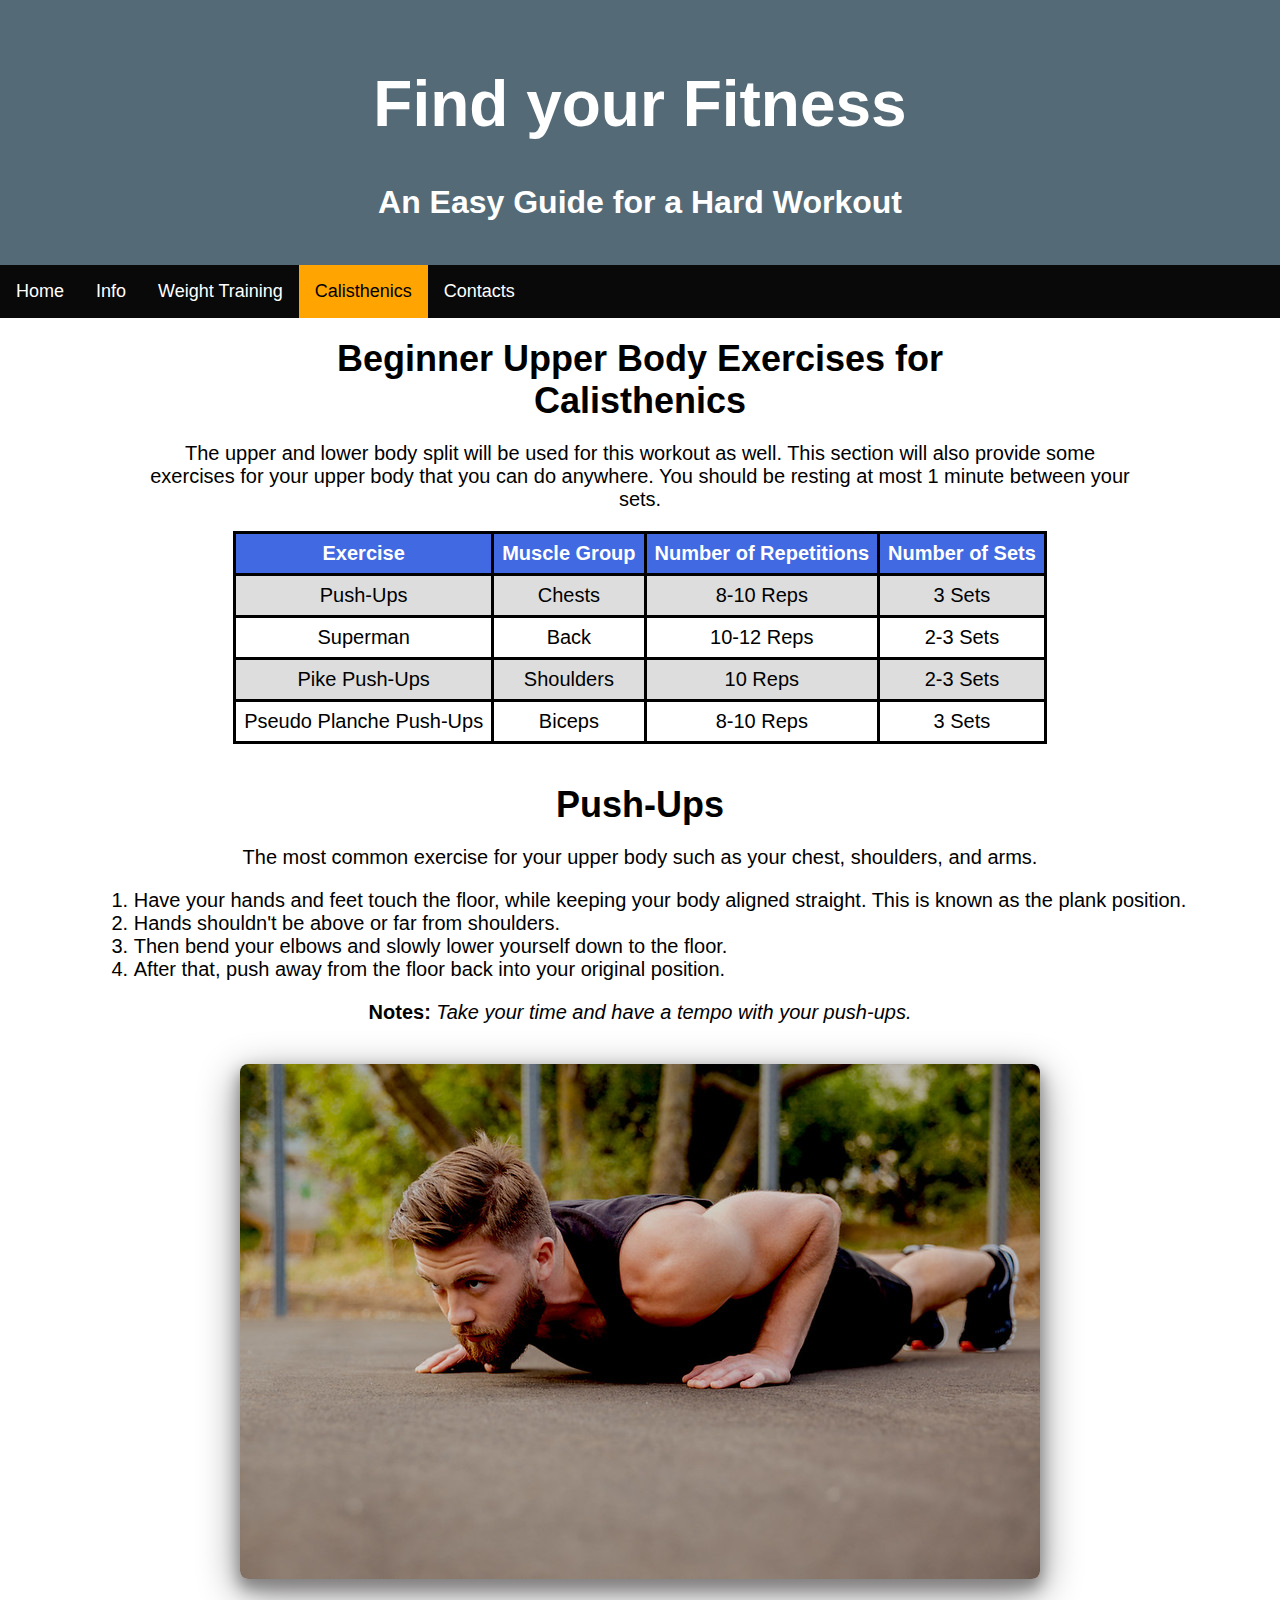
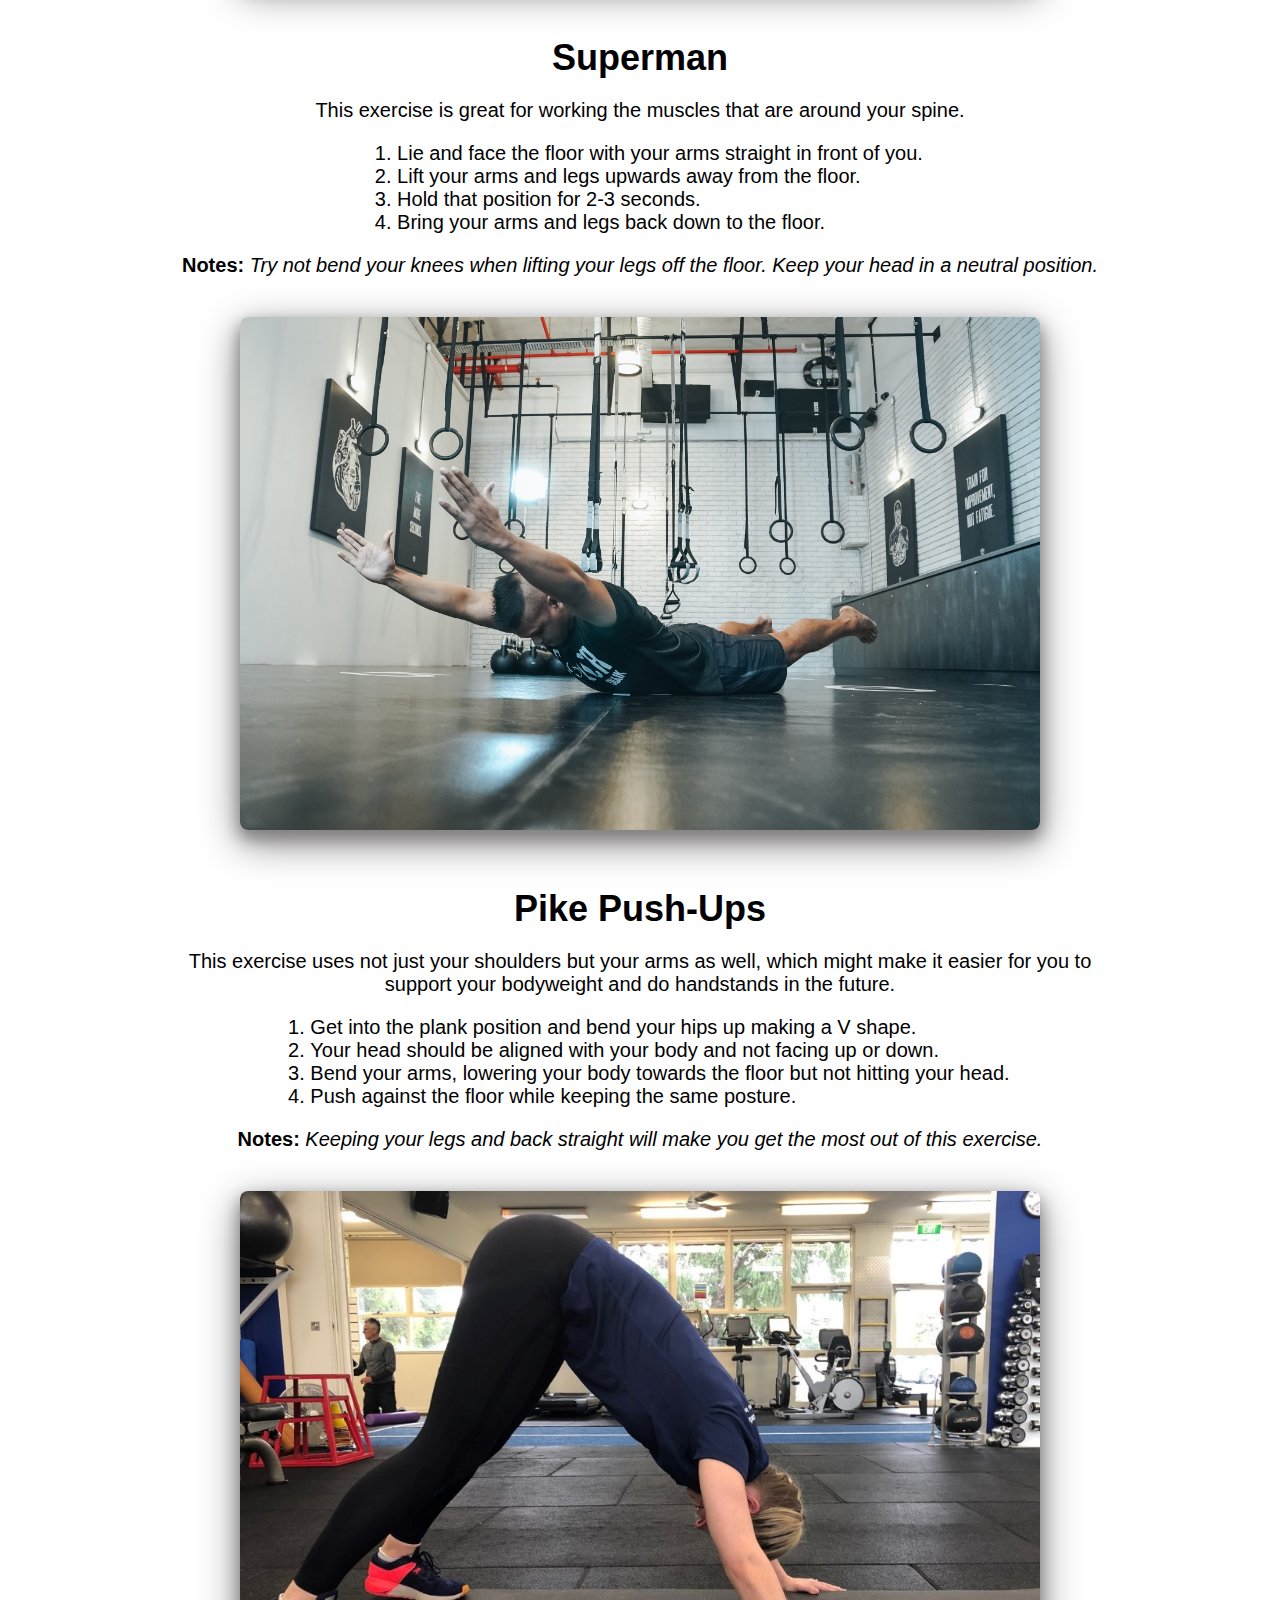
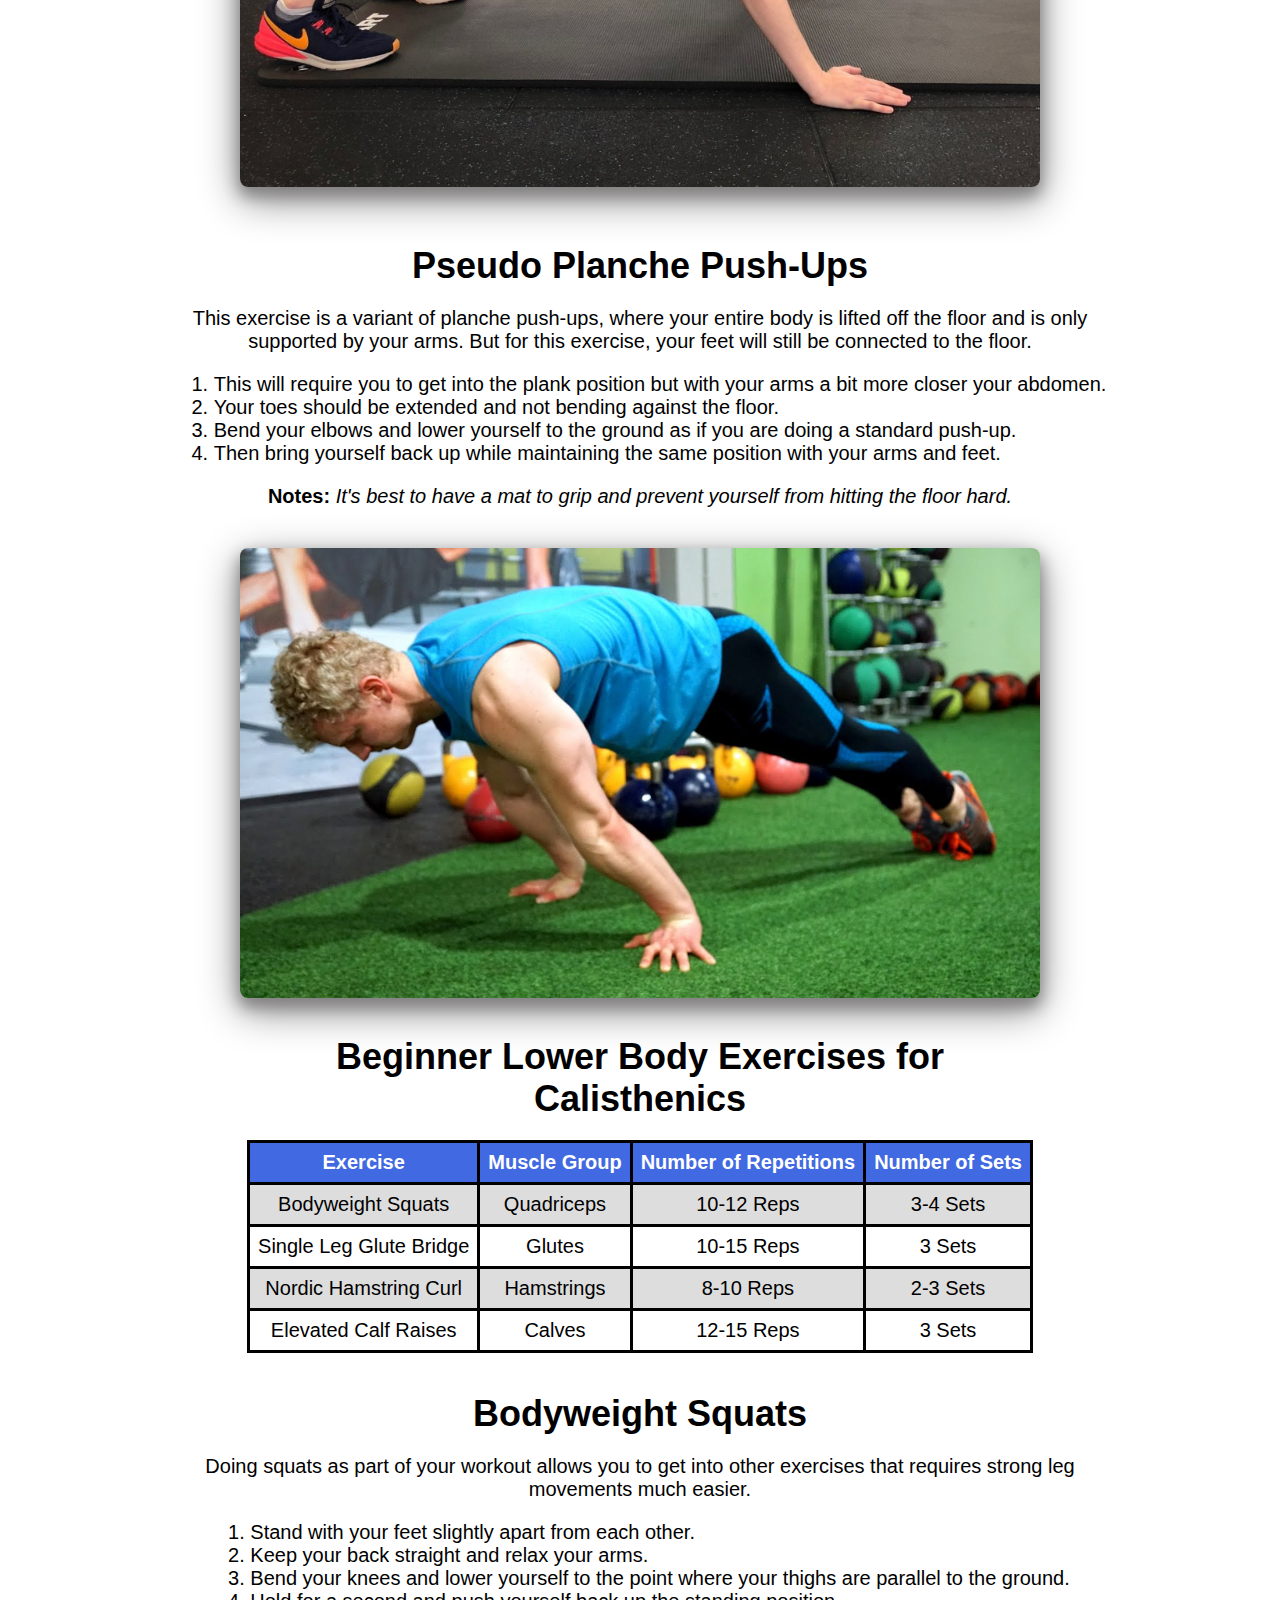
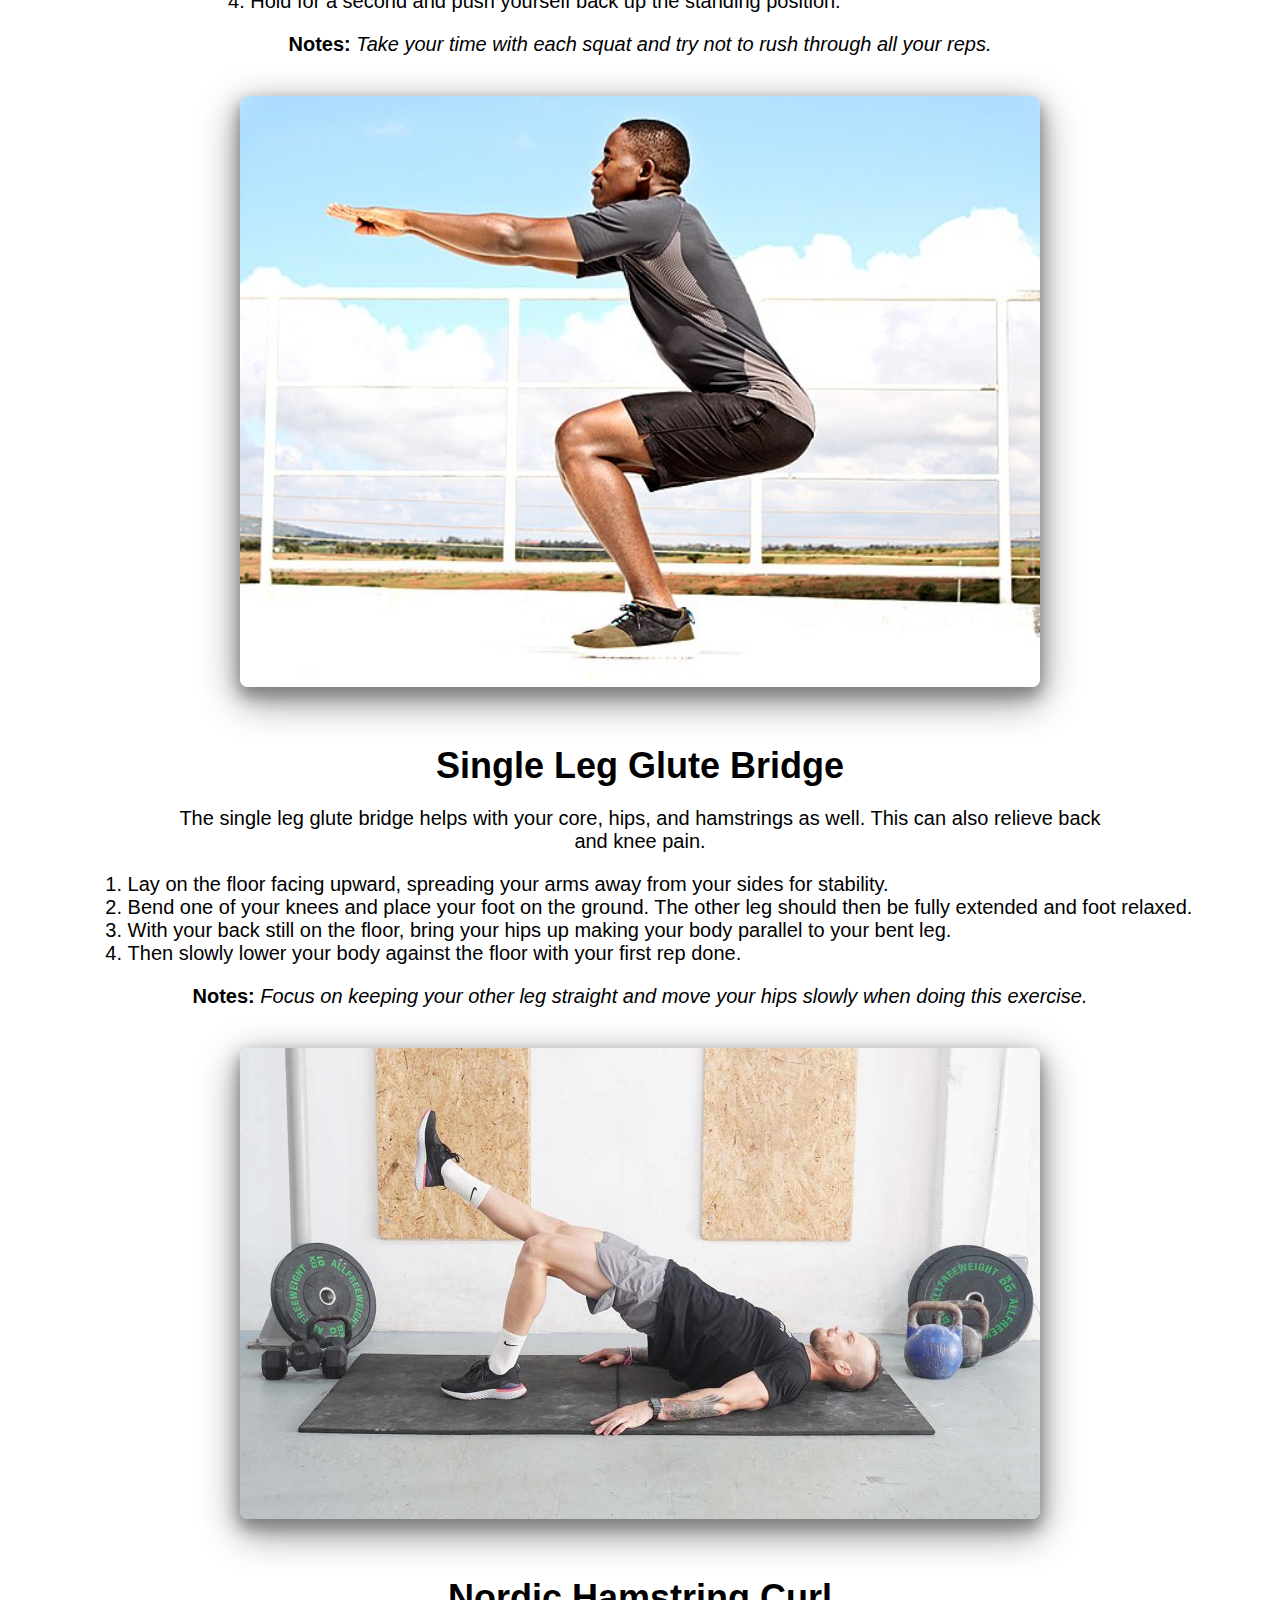
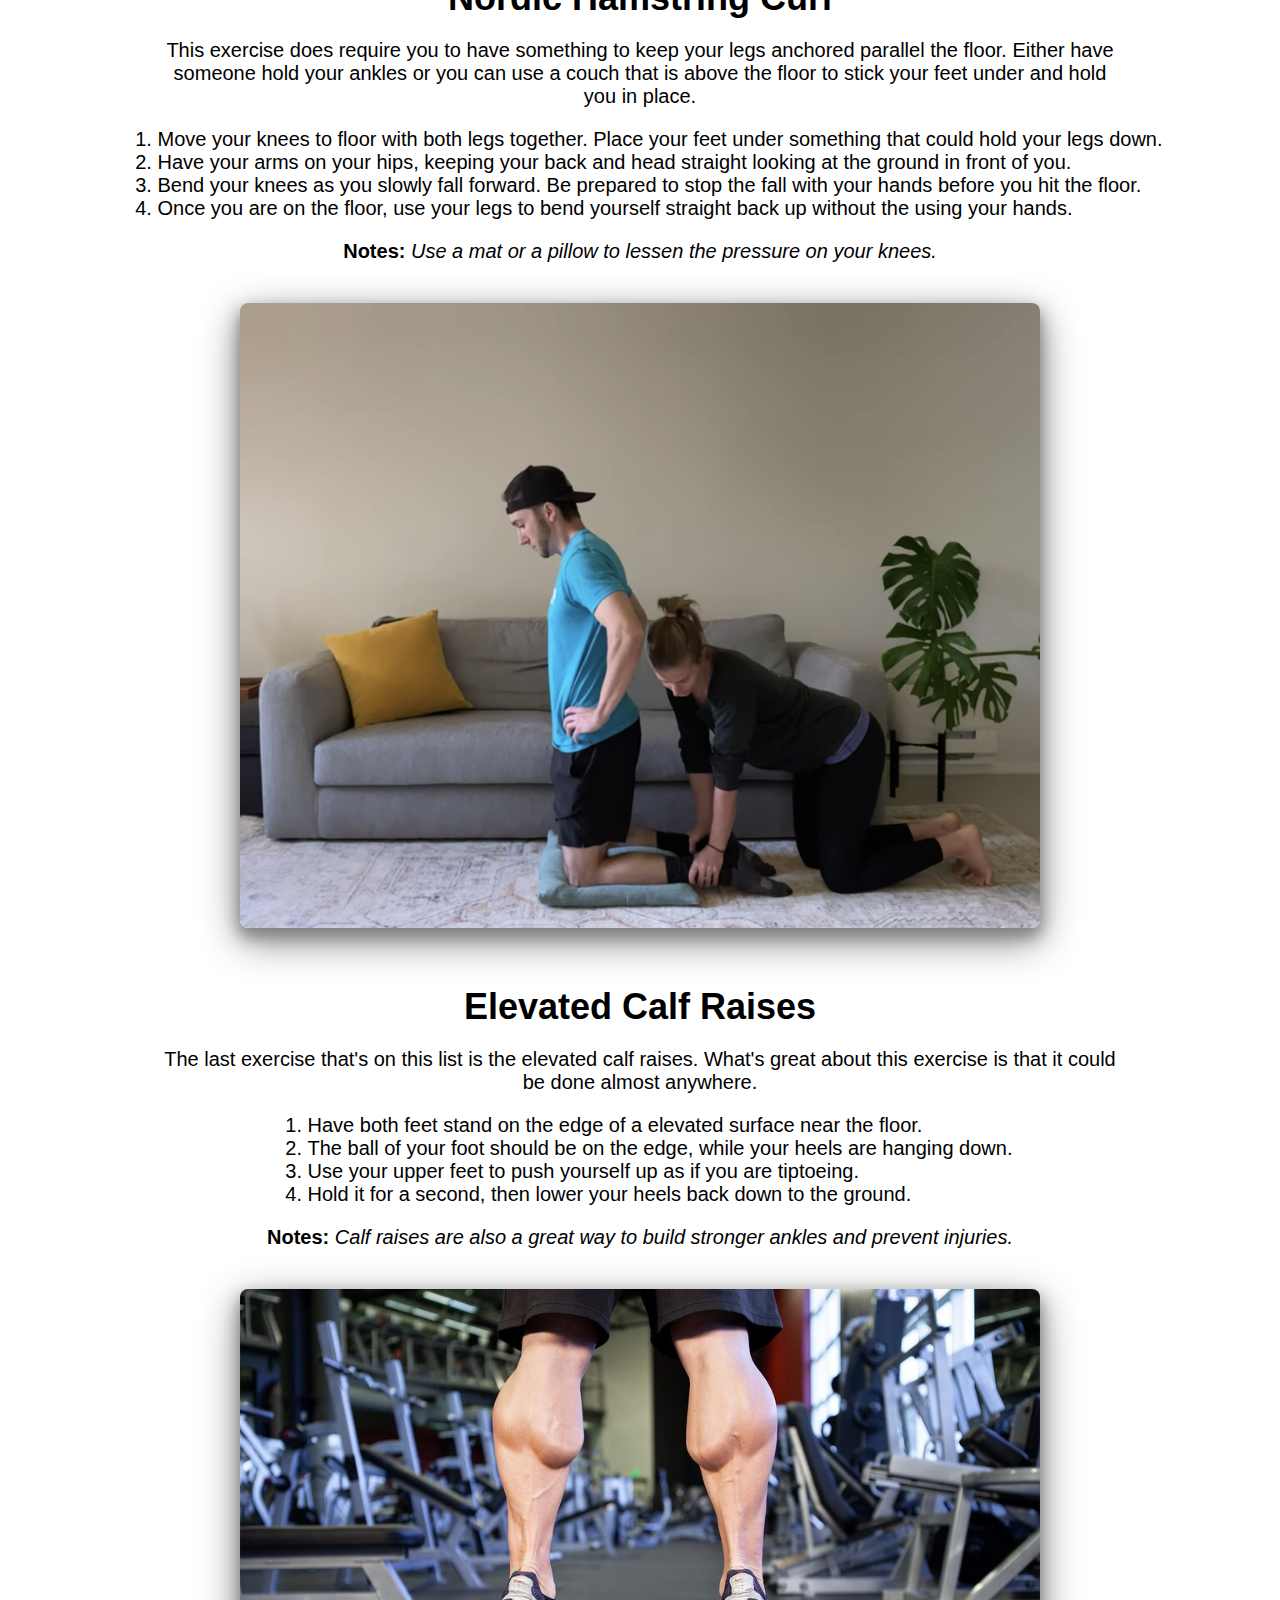
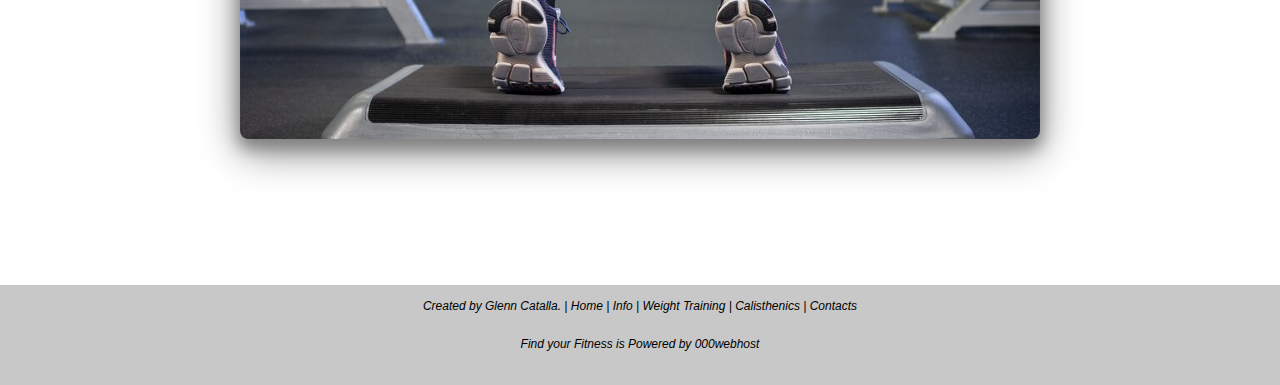
==== calisthenics.html @ c1d6f302 "First commit" ====
<!DOCTYPE html>
<html lang="en">

<head>
    <meta charset="UTF-8">
    <meta http-equiv="X-UA-Compatible" content="IE=edge">
    <meta name="viewport" content="width=device-width, initial-scale=1.0">
    <title>Find your Fitness - Calisthenics</title>
    <link rel="stylesheet" href="calisthenics-styles.css">
    <script src="1navbar.js" defer></script>
</head>

<body>
    <!-- Header -->
    <div class="header">
        <h1>Find your Fitness</h1>
        <p style="font-size: 32px;"><strong>An Easy Guide for a Hard Workout</strong></p>
    </div>

    <!-- Sticky Navbar -->
    <div id="navbar">
        <a href="index.html" target="_self">Home</a>
        <a href="info.html" target="_self">Info</a>
        <a href="weights.html" target="_self">Weight Training</a>
        <a class="active" href="calisthenics.html" target="_self">Calisthenics</a>
        <a href="contacts.html" target="_self">Contacts</a>
    </div>

    <!-- Upper Body Calisthenics -->
    <div style="text-align:center">
        <h2>Beginner Upper Body Exercises for Calisthenics</h2>
        <p>The upper and lower body split will be used for this workout as well. This section will also provide some
            exercises for your upper body that you can do anywhere. You should be resting at most 1 minute between your
            sets.</p>
    </div>

    <!-- Webtable -->
    <table>
        <tr>
            <th>Exercise</th>
            <th>Muscle Group</th>
            <th>Number of Repetitions</th>
            <th>Number of Sets</th>
        </tr>
        <tr>
            <td>Push-Ups</td>
            <td>Chests</td>
            <td>8-10 Reps</td>
            <td>3 Sets</td>
        </tr>
        <tr>
            <td>Superman</td>
            <td>Back</td>
            <td>10-12 Reps</td>
            <td>2-3 Sets</td>
        </tr>
        <tr>
            <td>Pike Push-Ups</td>
            <td>Shoulders</td>
            <td>10 Reps</td>
            <td>2-3 Sets</td>
        </tr>
        <tr>
            <td>Pseudo Planche Push-Ups</td>
            <td>Biceps</td>
            <td>8-10 Reps</td>
            <td>3 Sets</td>
        </tr>
    </table>

    <!-- Push-Ups -->
    <div class="main">
        <h2>Push-Ups</h2>
        <p>The most common exercise for your upper body such as your chest, shoulders, and arms.</p>
        <ol class="list">
            <li>Have your hands and feet touch the floor, while keeping your body aligned straight. This is known as the
                plank position.</li>
            <li>Hands shouldn't be above or far from shoulders.</li>
            <li>Then bend your elbows and slowly lower yourself down to the floor.</li>
            <li>After that, push away from the floor back into your original position.</li>
        </ol>
        <p><strong>Notes:</strong> <i>Take your time and have a tempo with your push-ups.</i></p>
    </div>
    <div class="img">
        <img src="./images/9push-ups.jpg" alt="Image of a push-up exercise">
    </div>
    <br>

    <!-- Supermans -->
    <div class="main">
        <h2>Superman</h2>
        <p>This exercise is great for working the muscles that are around your spine.</p>
        <ol class="list">
            <li>Lie and face the floor with your arms straight in front of you.</li>
            <li>Lift your arms and legs upwards away from the floor.</li>
            <li>Hold that position for 2-3 seconds.</li>
            <li>Bring your arms and legs back down to the floor.</li>
        </ol>
        <p><strong>Notes:</strong> <i>Try not bend your knees when lifting your legs off the floor. Keep your head in a
                neutral position.</i></p>
    </div>
    <div class="img">
        <img src="./images/10supermans.jpg" alt="Image of superman exercise">
    </div>
    <br>

    <!-- Pike Push-Ups -->
    <div class="main">
        <h2>Pike Push-Ups</h2>
        <p>This exercise uses not just your shoulders but your arms as well, which might make it easier for you to
            support your bodyweight and do
            handstands in the future.</p>
        <ol class="list">
            <li>Get into the plank position and bend your hips up making a V shape.</li>
            <li>Your head should be aligned with your body and not facing up or down.</li>
            <li>Bend your arms, lowering your body towards the floor but not hitting your head.</li>
            <li>Push against the floor while keeping the same posture.</li>
        </ol>
        <p><strong>Notes:</strong> <i>Keeping your legs and back straight will make you get the most out of this
                exercise.</i></p>
    </div>
    <div class="img">
        <img src="./images/11pike-push-ups.jpg" alt="Image of a dumbbell lateral raises exercise">
    </div>
    <br>

    <!-- Pseudo Planche Push-Ups -->
    <div class="main">
        <h2>Pseudo Planche Push-Ups</h2>
        <p>This exercise is a variant of planche push-ups, where your entire body is lifted off the floor and is only
            supported by your arms. But for this exercise, your feet will still be connected to the floor.</p>
        <ol class="list">
            <li>This will require you to get into the plank position but with your arms a bit more closer your abdomen.
            </li>
            <li>Your toes should be extended and not bending against the floor.</li>
            <li>Bend your elbows and lower yourself to the ground as if you are doing a standard push-up.</li>
            <li>Then bring yourself back up while maintaining the same position with your arms and feet.</li>
        </ol>
        <p><strong>Notes:</strong> <i>It's best to have a mat to grip and prevent yourself from hitting the floor
                hard.</i></p>
    </div>
    <div class="img">
        <img src="./images/12pseudo-planche-push-up.jpg" alt="Image of a pseudo planche push-ups exercise">
    </div>
    <br>

    <!-- Lower Body Calisthenics -->
    <div style="text-align:center">
        <h2>Beginner Lower Body Exercises for Calisthenics</h2>
        <p></p>
    </div>

    <table>
        <tr>
            <th>Exercise</th>
            <th>Muscle Group</th>
            <th>Number of Repetitions</th>
            <th>Number of Sets</th>
        </tr>
        <tr>
            <td>Bodyweight Squats</td>
            <td>Quadriceps</td>
            <td>10-12 Reps</td>
            <td>3-4 Sets</td>
        </tr>
        <tr>
            <td>Single Leg Glute Bridge</td>
            <td>Glutes</td>
            <td>10-15 Reps</td>
            <td>3 Sets</td>
        </tr>
        <tr>
            <td>Nordic Hamstring Curl</td>
            <td>Hamstrings</td>
            <td>8-10 Reps</td>
            <td>2-3 Sets</td>
        </tr>
        <tr>
            <td>Elevated Calf Raises</td>
            <td>Calves</td>
            <td>12-15 Reps</td>
            <td>3 Sets</td>
        </tr>
    </table>

    <!-- Bodyweight Squats -->
    <div class="main">
        <h2>Bodyweight Squats</h2>
        <p>Doing squats as part of your workout allows you to get into other exercises that requires strong leg
            movements much easier.</p>
        <ol class="list">
            <li>Stand with your feet slightly apart from each other.</li>
            <li>Keep your back straight and relax your arms.</li>
            <li>Bend your knees and lower yourself to the point where your thighs are parallel to the ground.</li>
            <li>Hold for a second and push yourself back up the standing position.</li>
        </ol>
        <p><strong>Notes:</strong> <i>Take your time with each squat and try not to rush through all your reps.</i></p>
    </div>
    <div class="img">
        <img src="./images/13squats.jpg" alt="Image of a squat exercise">
    </div>
    <br>

    <!-- Single Leg Glute Bridge -->
    <div class="main">
        <h2>Single Leg Glute Bridge</h2>
        <p>The single leg glute bridge helps with your core, hips, and hamstrings as well. This can also relieve back
            and knee pain.</p>
        <ol class="list">
            <li>Lay on the floor facing upward, spreading your arms away from your sides for stability.</li>
            <li>Bend one of your knees and place your foot on the ground. The other leg should then be fully extended
                and foot relaxed.</li>
            <li>With your back still on the floor, bring your hips up making your body parallel to your bent leg.</li>
            <li>Then slowly lower your body against the floor with your first rep done.</li>
        </ol>
        <p><strong>Notes:</strong> <i>Focus on keeping your other leg straight and move your hips slowly when doing this
                exercise.</i></p>
    </div>
    <div class="img">
        <img src="./images/14single-leg-glute-bridge.jpg" alt="Image of a single leg glute bridge exercise">
    </div>
    <br>

    <!-- Nordic Hamstring Curl -->
    <div class="main">
        <h2>Nordic Hamstring Curl</h2>
        <p>This exercise does require you to have something to keep your legs anchored parallel the floor. Either have
            someone hold your ankles or you can use a couch that is above the floor to stick your feet under and hold
            you in place.</p>
        <ol class="list">
            <li>Move your knees to floor with both legs together. Place your feet under something that could hold your
                legs down.</li>
            <li>Have your arms on your hips, keeping your back and head straight looking at the ground in front of you.
            </li>
            <li>Bend your knees as you slowly fall forward. Be prepared to stop the fall with your hands before you hit
                the floor.</li>
            <li>Once you are on the floor, use your legs to bend yourself straight back up without the using your hands.
            </li>
        </ol>
        <p><strong>Notes:</strong> <i>Use a mat or a pillow to lessen the pressure on your knees.</i></p>
    </div>
    <div class="img">
        <img src="./images/15nordic-hamstring-curl.png" alt="Image of a nordic hamstring Curl">
    </div>
    <br>

    <!-- Eleveated Calf Raises -->
    <div class="main">
        <h2>Elevated Calf Raises</h2>
        <p>The last exercise that's on this list is the elevated calf raises. What's great about this exercise is that it
            could be done almost anywhere.</p>
        <ol class="list">
            <li>Have both feet stand on the edge of a elevated surface near the floor.</li>
            <li>The ball of your foot should be on the edge, while your heels are hanging down.</li>
            <li>Use your upper feet to push yourself up as if you are tiptoeing.</li>
            <li>Hold it for a second, then lower your heels back down to the ground.</li>
        </ol>
        <p><strong>Notes:</strong> <i>Calf raises are also a great way to build stronger ankles and prevent injuries.</i></p>
    </div>
    <div class="img">
        <img src="./images/16elevated-calf-raises.jpg" alt="Image of a elevated calf raises">
    </div>
    <br>

    <!-- Footer -->
    <div class="footer" style="margin-top: 10%; padding: 12px;">
        <address>Created by <a href="mailto:glenn.catalla@my.marianas.edu"
                style="text-decoration: none; color: black;">Glenn Catalla</a>. |
            <a href="index.html" target="_self" style="text-decoration: none; color: black;">Home</a> |
            <a href="info.html" target="_self" style="text-decoration: none; color: black;">Info</a> |
            <a href="weights.html" target="_self" style="text-decoration: none; color: black;">Weight Training</a> |
            <a href="calisthenics.html" target="_self" style="text-decoration: none; color: black;">Calisthenics</a> |
            <a href="contacts.html" target="_self" style="text-decoration: none; color: black;">Contacts</a>
            <p style="font-size: 12px;">Find your Fitness is Powered by 000webhost</p>
        </address>
</body>

</html>
---- calisthenics-styles.css ----
* {
    box-sizing: border-box;
}

body {
    background-color: #FFFFFF;
    font-family: Verdana, Geneva, Tahoma, sans-serif;
    margin: 0;
}

.header {
    color: white;
    background: #546A76;
    font-size: 32px;
    text-align: center;
    padding: 24px;
}

#navbar {
    background-color: #090909;
    overflow: hidden;
}

#navbar a {
    color: white;
    font-size: 18px;
    text-align: center;
    text-decoration: none;
    display: block;
    float: left;
    padding: 16px 16px;
}

#navbar a:hover {
    color: white;
    background-color: #BC6C25;
}

#navbar a.active {
    color: black;
    background-color: #FFA400;
}

.sticky {
    position: fixed;
    top: 0;
    width: 100%;
}

.sticky+.content {
    padding-top: 64px;
}

table,
td {
    font-size: 20px;
    border-collapse: collapse;
    border: solid black;
    margin-left: auto;
    margin-right: auto;
    padding: 8px;
}

th {
    font-size: 20px;
    background-color: royalblue;
    color: white;
    border-collapse: collapse;
    border: solid black;
    margin-left: auto;
    margin-right: auto;
    padding: 8px;
}

tr {
    text-align: center;
}

tr:nth-child(even) {
    background-color: #dddddd;
}

.main {
    text-align: center;
    padding: 20px;
    margin: auto;
}

h2 {
    font-size: 36px;
    margin: 20px;
    padding-left: 20%;
    padding-right: 20%;
}

p {
    font-size: 20px;
    margin: 20px;
    padding-left: 10%;
    padding-right: 10%;
}

.list {
    font-size: 20px;
    display: table;
    margin: 0 auto;
    text-align: left;
}

img {
    border-radius: 8px;
    box-shadow: 0 8px 16px 0 rgba(130, 128, 129, 1), 0 12px 40px 0 rgba(130, 128, 129, 1);
    display: block;
    margin-left: auto;
    margin-right: auto;
    width: 800px;
}

.footer {
    background-color: rgb(200, 200, 200);
    font-size: 12px;
    text-align: center;
    line-height: 150%;
    padding: 18px;
    cursor: pointer;
}

@media screen and (max-width: 1000px) {

    .main,
    .list,
    img {
        width: 75%;
        text-align: left;
    }

    h2 {
        text-align: center;
    }

}

@media screen and (max-width: 768px) {

    h2 {
        text-align: center;
    }

    p {
        font-size: 18px;
        text-align: center;
    }

    #navbar {
        position: static;
    }

    #navbar a {
        float: none;
        width: 100%;
    }
}
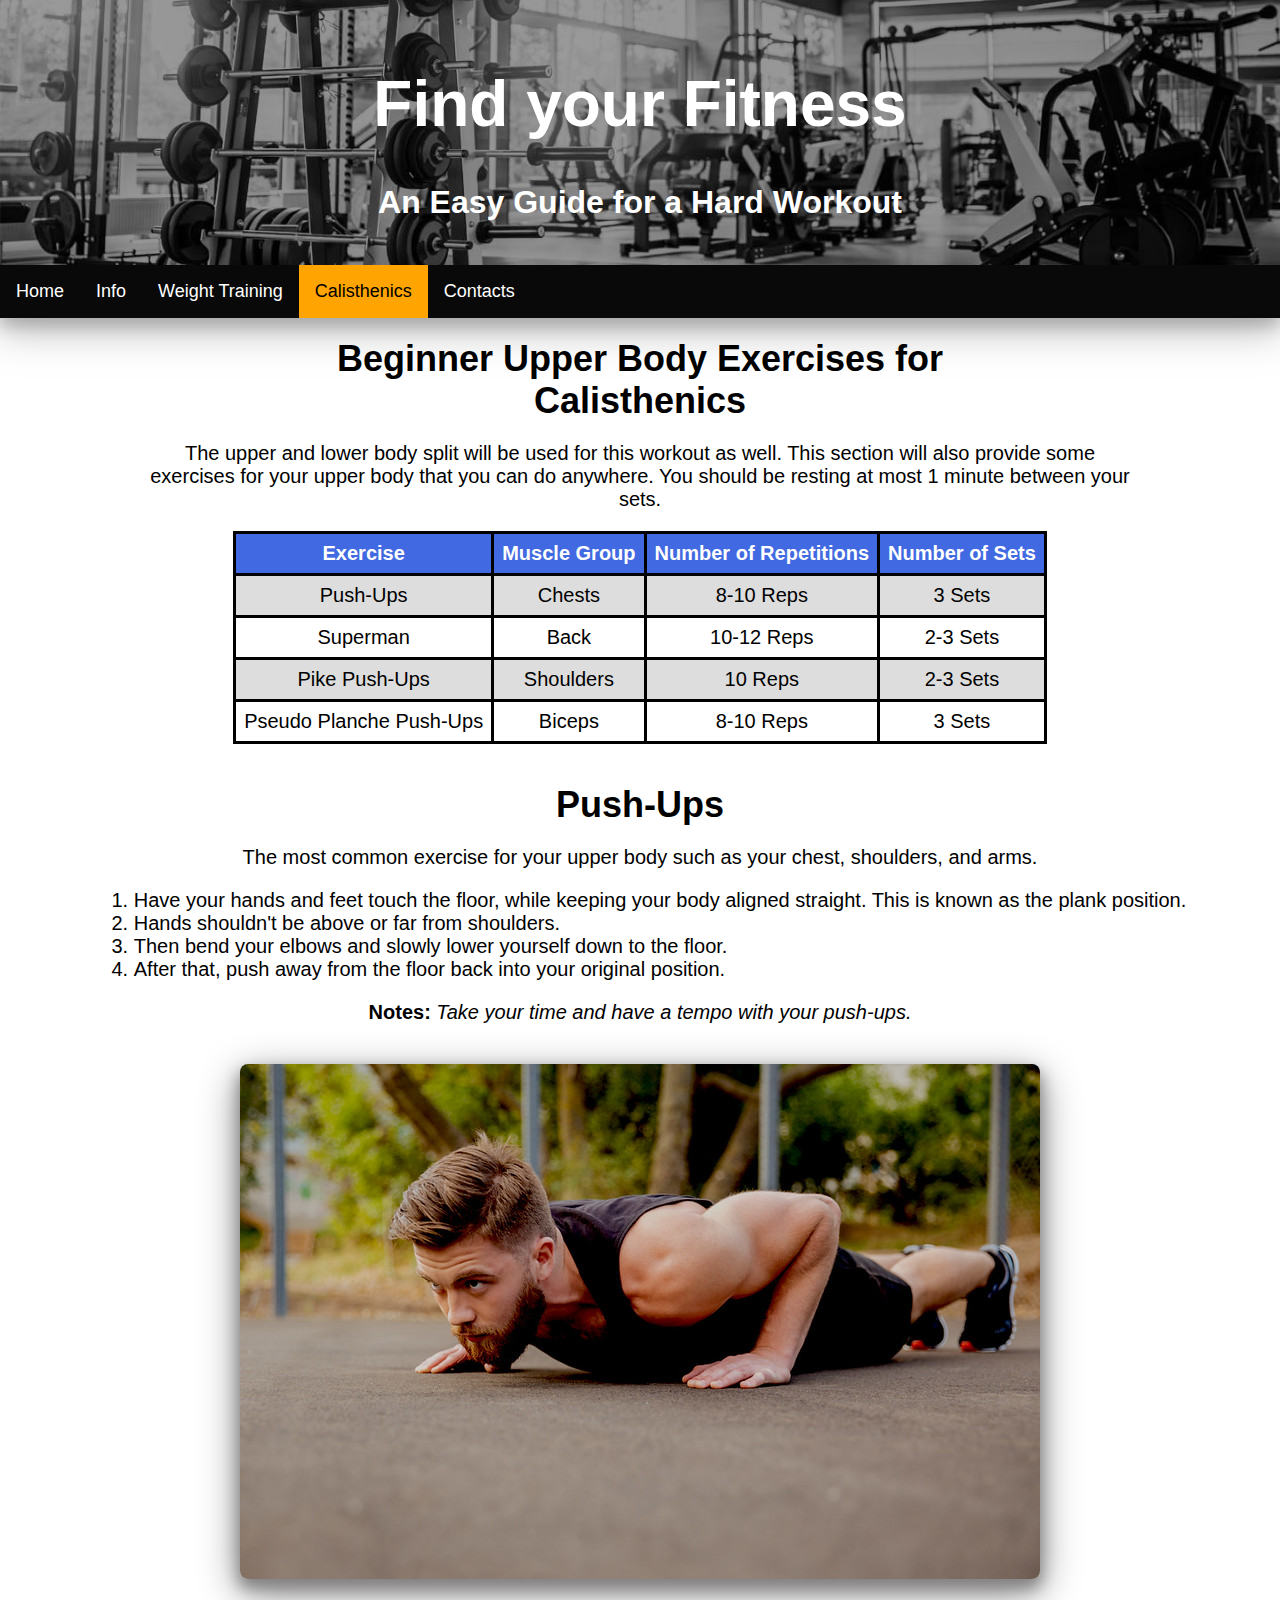
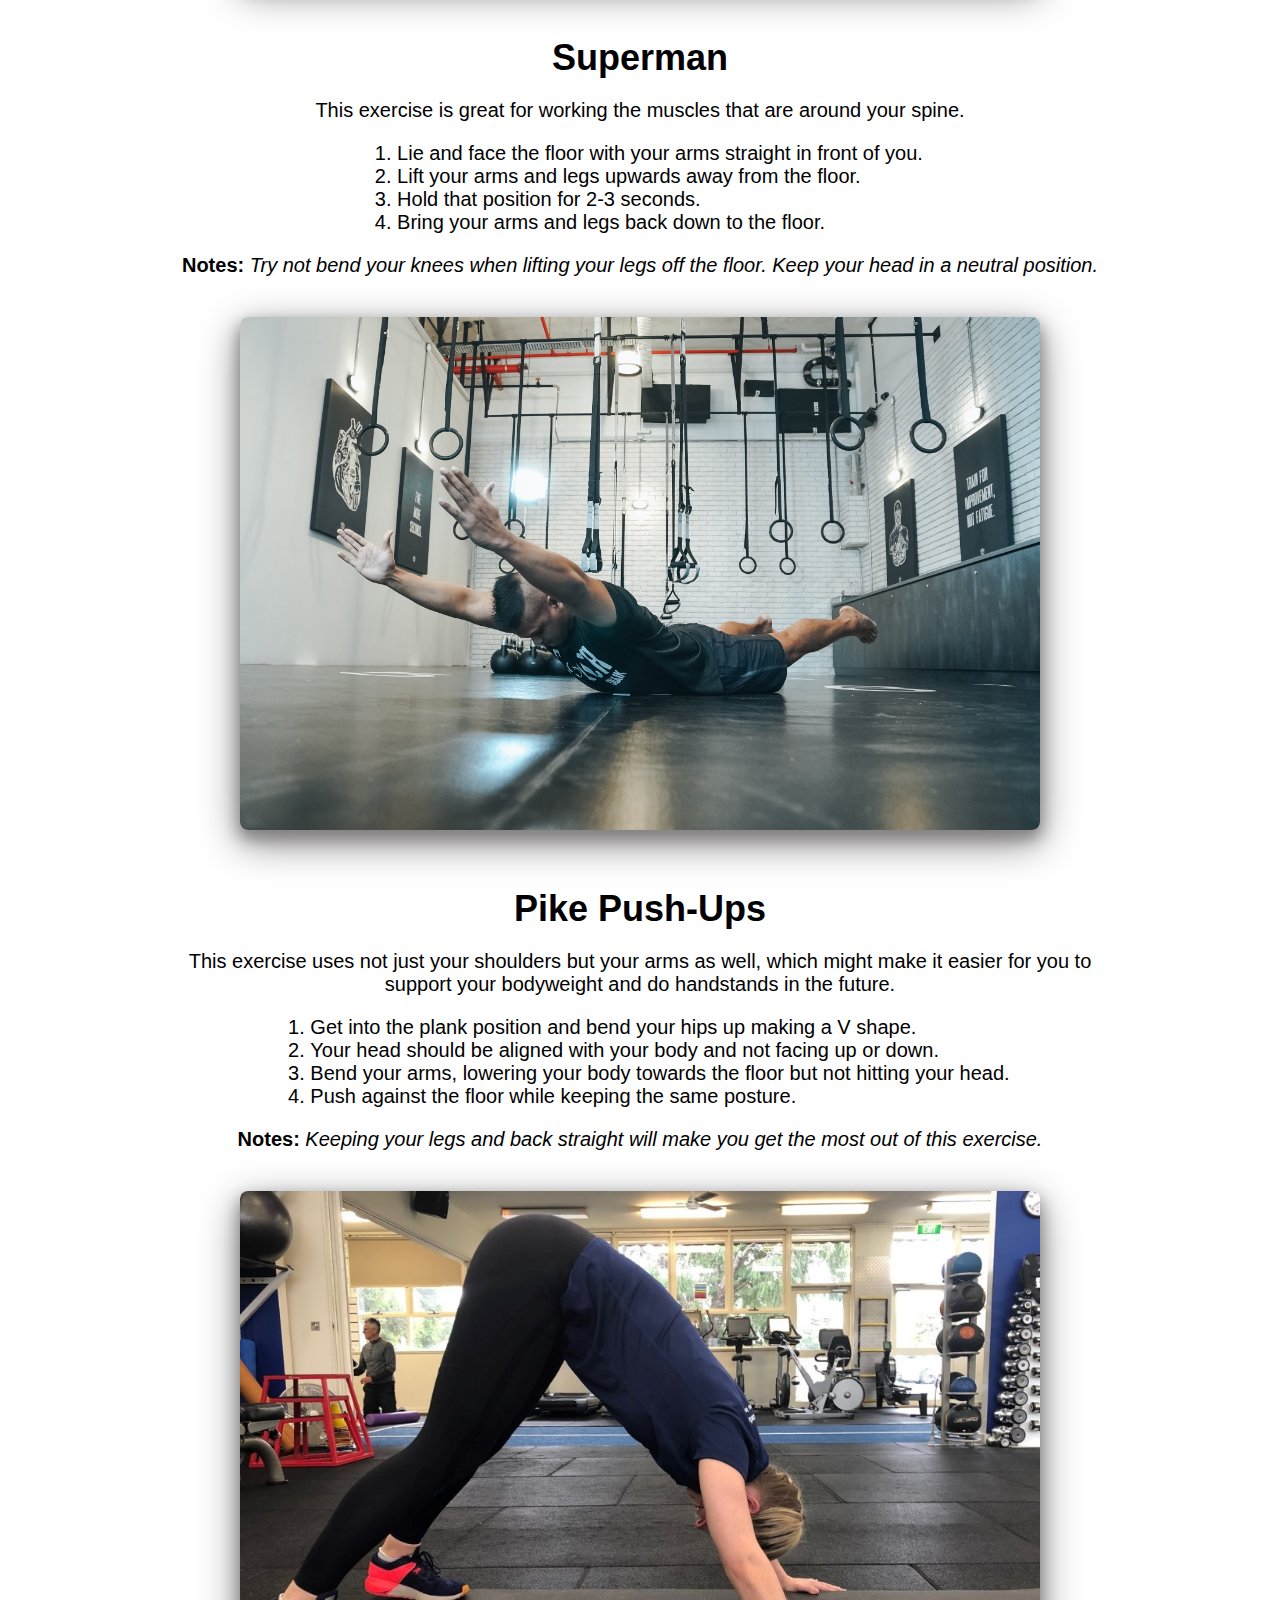
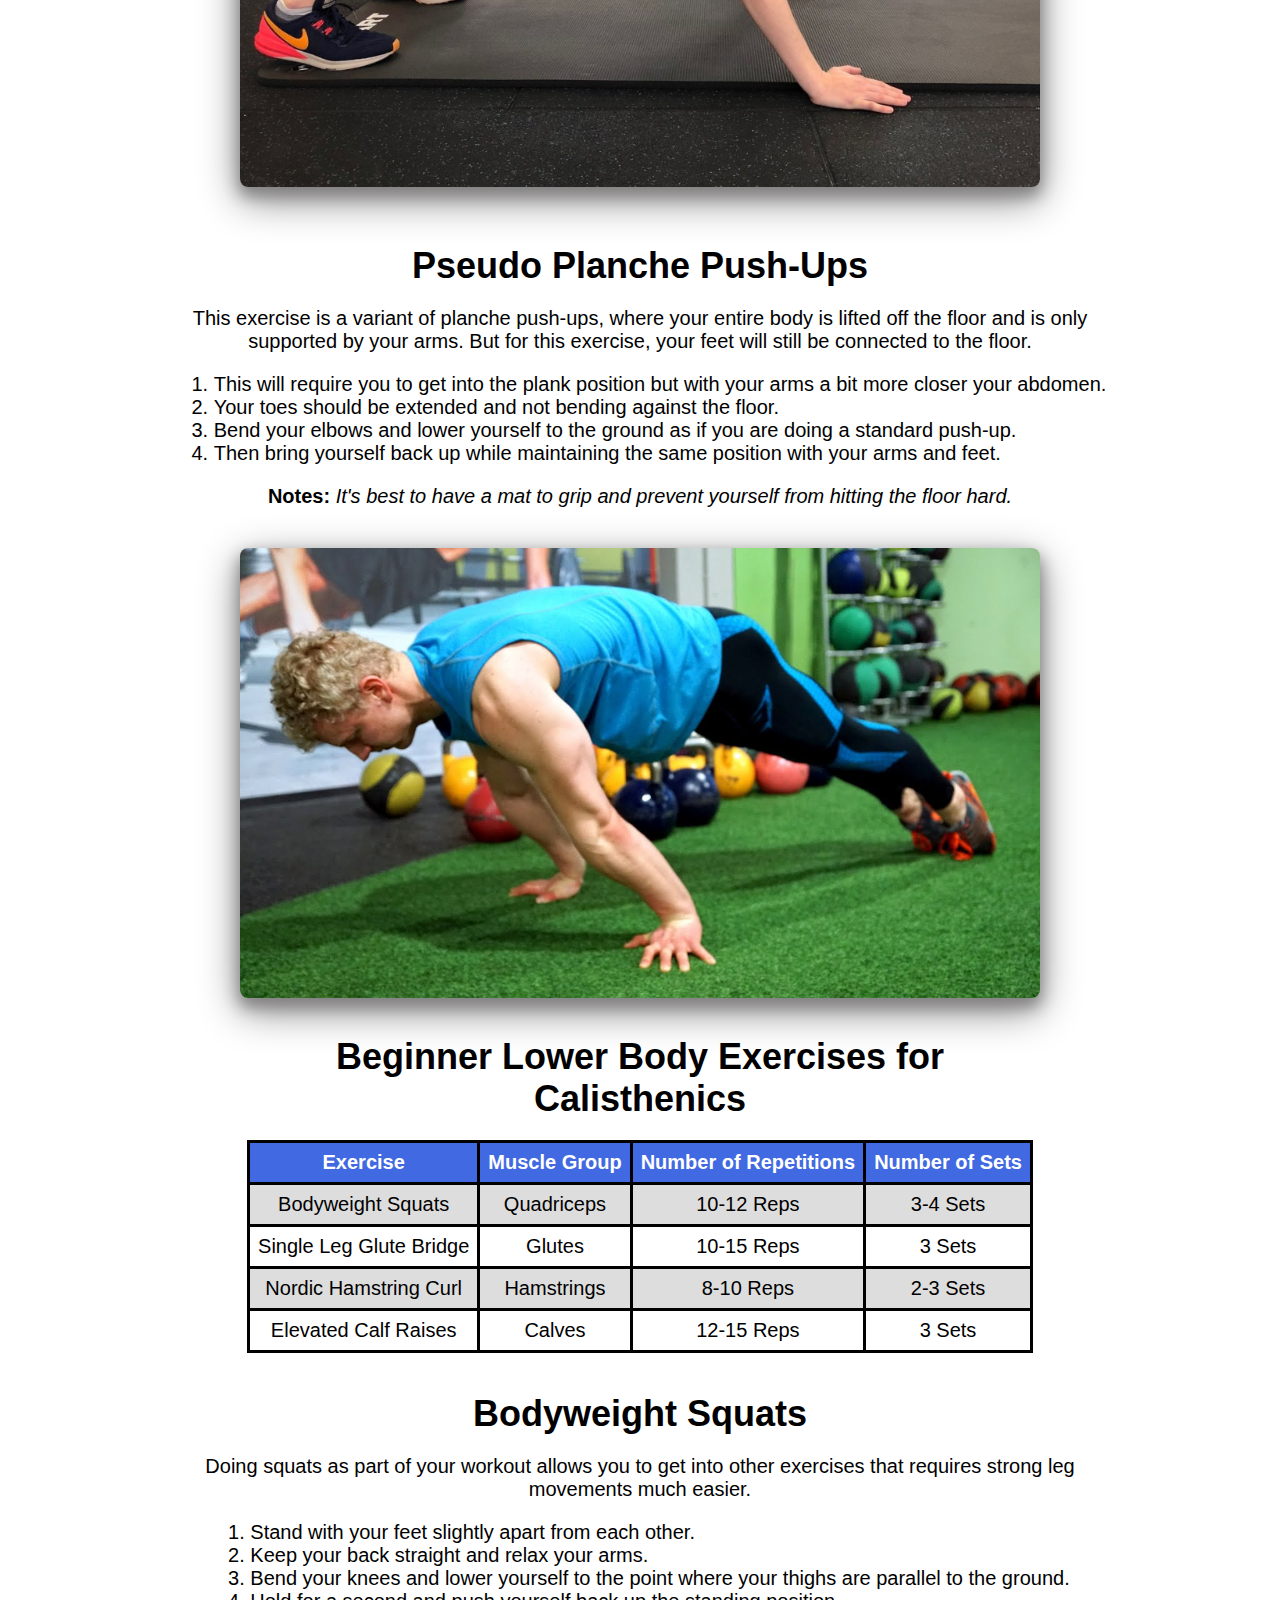
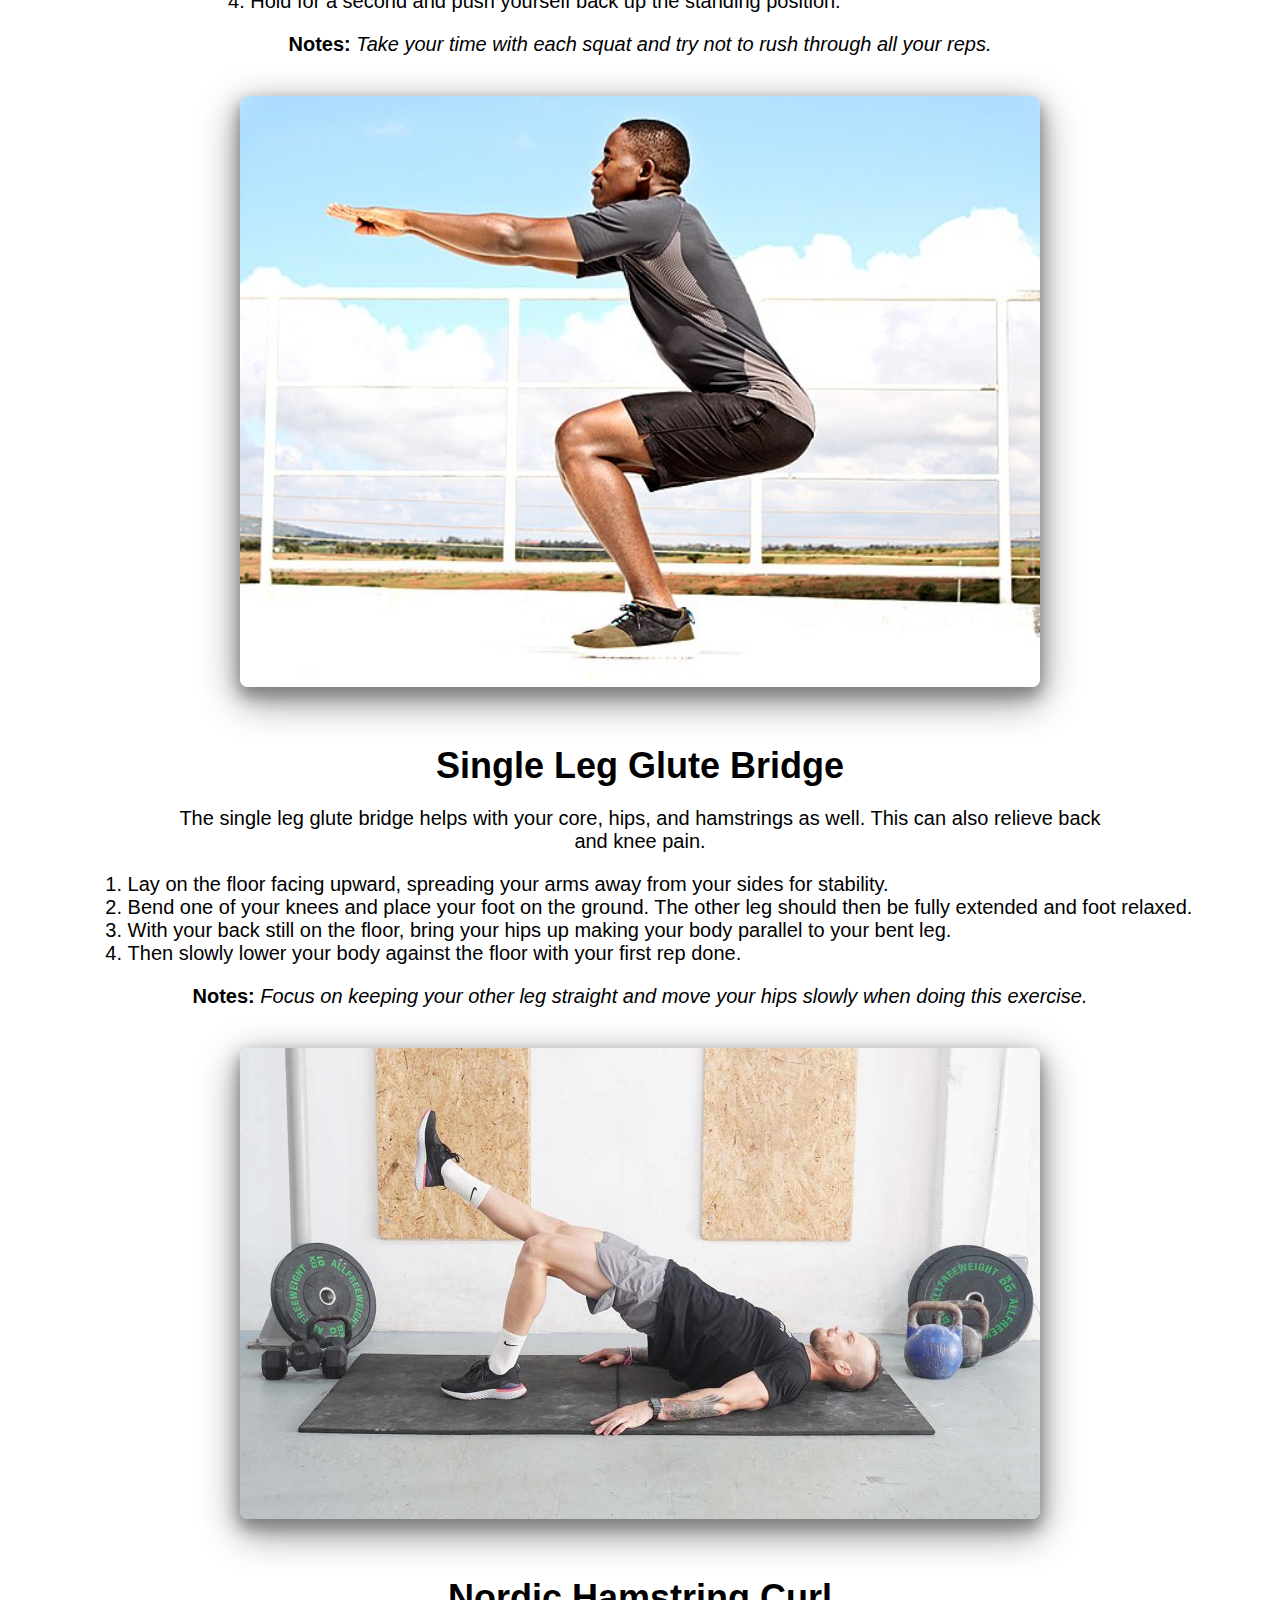
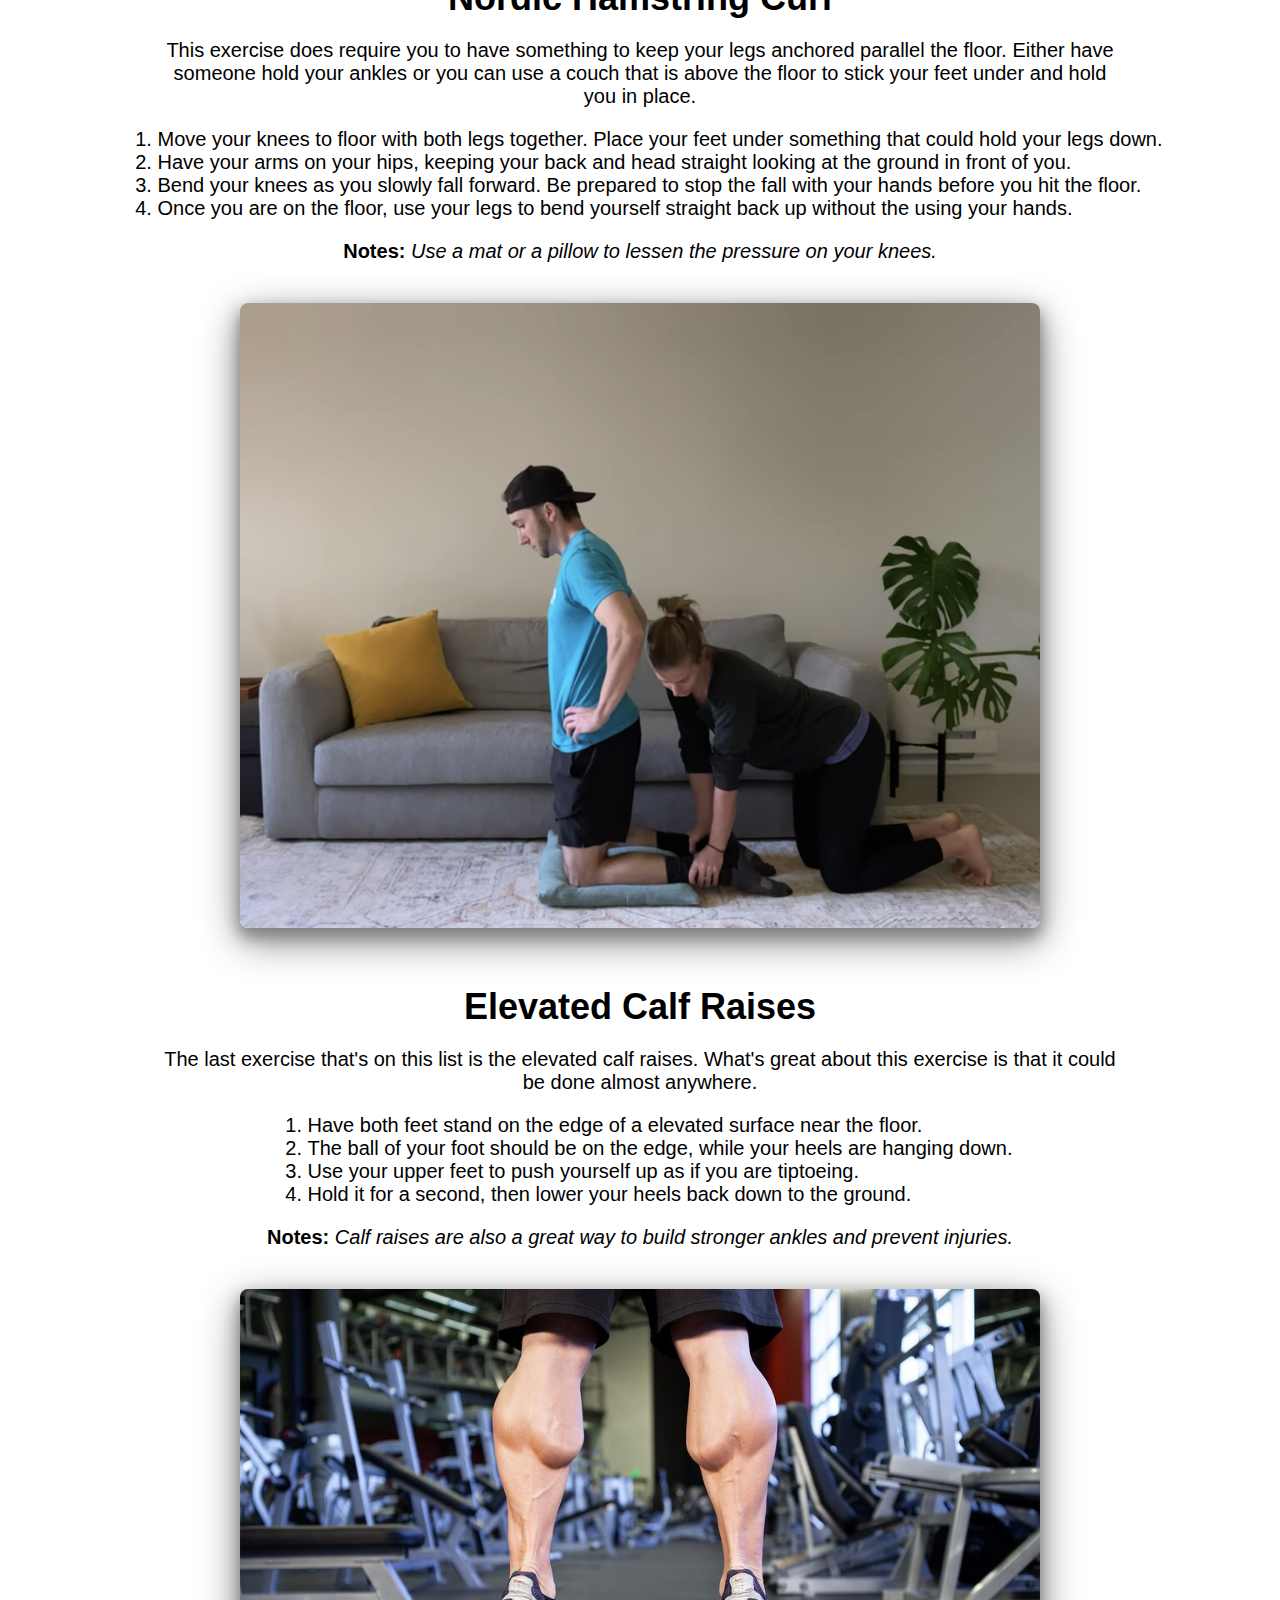
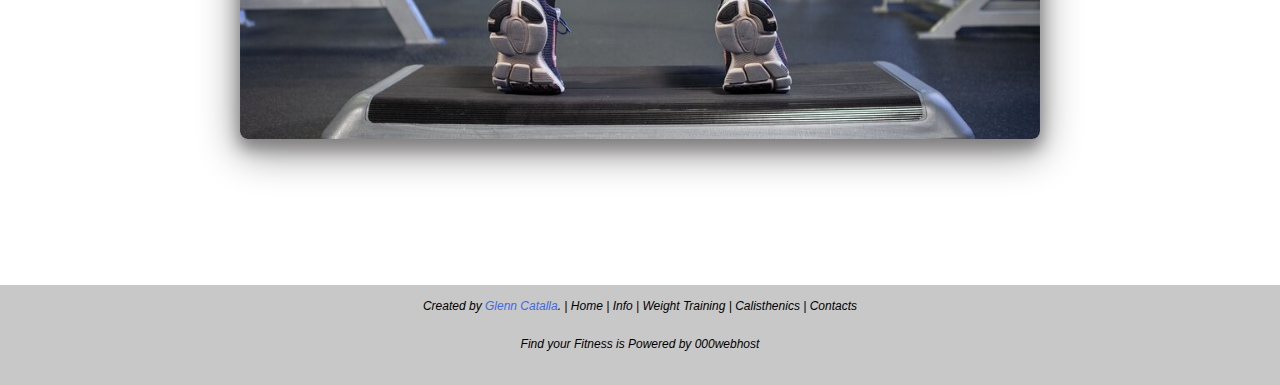
==== commit 99c4001b: "First commit" ====
--- a/calisthenics.html
+++ b/calisthenics.html
@@ -12,9 +12,11 @@
 
 <body>
     <!-- Header -->
-    <div class="header">
-        <h1>Find your Fitness</h1>
-        <p style="font-size: 32px;"><strong>An Easy Guide for a Hard Workout</strong></p>
+    <div class="header-image">
+        <div class="header">
+            <h1>Find your Fitness</h1>
+            <p style="font-size: 32px;"><strong>An Easy Guide for a Hard Workout</strong></p>
+        </div>
     </div>
 
     <!-- Sticky Navbar -->
@@ -81,9 +83,7 @@
         </ol>
         <p><strong>Notes:</strong> <i>Take your time and have a tempo with your push-ups.</i></p>
     </div>
-    <div class="img">
-        <img src="./images/9push-ups.jpg" alt="Image of a push-up exercise">
-    </div>
+    <img id="pic" src="./images/9push-ups.jpg" alt="Image of a push-up exercise">
     <br>
 
     <!-- Supermans -->
@@ -99,9 +99,7 @@
         <p><strong>Notes:</strong> <i>Try not bend your knees when lifting your legs off the floor. Keep your head in a
                 neutral position.</i></p>
     </div>
-    <div class="img">
-        <img src="./images/10supermans.jpg" alt="Image of superman exercise">
-    </div>
+    <img id="pic" src="./images/10supermans.jpg" alt="Image of superman exercise">
     <br>
 
     <!-- Pike Push-Ups -->
@@ -119,9 +117,7 @@
         <p><strong>Notes:</strong> <i>Keeping your legs and back straight will make you get the most out of this
                 exercise.</i></p>
     </div>
-    <div class="img">
-        <img src="./images/11pike-push-ups.jpg" alt="Image of a dumbbell lateral raises exercise">
-    </div>
+    <img id="pic" src="./images/11pike-push-ups.jpg" alt="Image of a dumbbell lateral raises exercise">
     <br>
 
     <!-- Pseudo Planche Push-Ups -->
@@ -139,9 +135,7 @@
         <p><strong>Notes:</strong> <i>It's best to have a mat to grip and prevent yourself from hitting the floor
                 hard.</i></p>
     </div>
-    <div class="img">
-        <img src="./images/12pseudo-planche-push-up.jpg" alt="Image of a pseudo planche push-ups exercise">
-    </div>
+    <img id="pic" src="./images/12pseudo-planche-push-up.jpg" alt="Image of a pseudo planche push-ups exercise">
     <br>
 
     <!-- Lower Body Calisthenics -->
@@ -196,9 +190,7 @@
         </ol>
         <p><strong>Notes:</strong> <i>Take your time with each squat and try not to rush through all your reps.</i></p>
     </div>
-    <div class="img">
-        <img src="./images/13squats.jpg" alt="Image of a squat exercise">
-    </div>
+    <img id="pic" src="./images/13squats.jpg" alt="Image of a squat exercise">
     <br>
 
     <!-- Single Leg Glute Bridge -->
@@ -216,9 +208,7 @@
         <p><strong>Notes:</strong> <i>Focus on keeping your other leg straight and move your hips slowly when doing this
                 exercise.</i></p>
     </div>
-    <div class="img">
-        <img src="./images/14single-leg-glute-bridge.jpg" alt="Image of a single leg glute bridge exercise">
-    </div>
+    <img id="pic" src="./images/14single-leg-glute-bridge.jpg" alt="Image of a single leg glute bridge exercise">
     <br>
 
     <!-- Nordic Hamstring Curl -->
@@ -239,15 +229,14 @@
         </ol>
         <p><strong>Notes:</strong> <i>Use a mat or a pillow to lessen the pressure on your knees.</i></p>
     </div>
-    <div class="img">
-        <img src="./images/15nordic-hamstring-curl.png" alt="Image of a nordic hamstring Curl">
-    </div>
+    <img id="pic" src="./images/15nordic-hamstring-curl.png" alt="Image of a nordic hamstring Curl">
     <br>
 
     <!-- Eleveated Calf Raises -->
     <div class="main">
         <h2>Elevated Calf Raises</h2>
-        <p>The last exercise that's on this list is the elevated calf raises. What's great about this exercise is that it
+        <p>The last exercise that's on this list is the elevated calf raises. What's great about this exercise is that
+            it
             could be done almost anywhere.</p>
         <ol class="list">
             <li>Have both feet stand on the edge of a elevated surface near the floor.</li>
@@ -255,17 +244,16 @@
             <li>Use your upper feet to push yourself up as if you are tiptoeing.</li>
             <li>Hold it for a second, then lower your heels back down to the ground.</li>
         </ol>
-        <p><strong>Notes:</strong> <i>Calf raises are also a great way to build stronger ankles and prevent injuries.</i></p>
-    </div>
-    <div class="img">
-        <img src="./images/16elevated-calf-raises.jpg" alt="Image of a elevated calf raises">
-    </div>
+        <p><strong>Notes:</strong> <i>Calf raises are also a great way to build stronger ankles and prevent
+                injuries.</i></p>
+    </div>
+    <img id="pic" src="./images/16elevated-calf-raises.jpg" alt="Image of a elevated calf raises">
     <br>
 
     <!-- Footer -->
     <div class="footer" style="margin-top: 10%; padding: 12px;">
         <address>Created by <a href="mailto:glenn.catalla@my.marianas.edu"
-                style="text-decoration: none; color: black;">Glenn Catalla</a>. |
+                style="text-decoration: none; color: royalblue;">Glenn Catalla</a>. |
             <a href="index.html" target="_self" style="text-decoration: none; color: black;">Home</a> |
             <a href="info.html" target="_self" style="text-decoration: none; color: black;">Info</a> |
             <a href="weights.html" target="_self" style="text-decoration: none; color: black;">Weight Training</a> |
--- a/calisthenics-styles.css
+++ b/calisthenics-styles.css
@@ -8,9 +8,16 @@
     margin: 0;
 }
 
+.header-image {
+    background-image: url(./images/0header.jpg);
+    background-position: center;
+    background-repeat: no-repeat;
+    position: relative;
+    background-size: cover;
+}
+
 .header {
     color: white;
-    background: #546A76;
     font-size: 32px;
     text-align: center;
     padding: 24px;
@@ -19,6 +26,7 @@
 #navbar {
     background-color: #090909;
     overflow: hidden;
+    box-shadow: 0 8px 16px 0 rgba(130, 128, 129, 0.5), 0 12px 40px 0 rgba(130, 128, 129, 0.5);
 }
 
 #navbar a {
@@ -107,13 +115,17 @@
     text-align: left;
 }
 
-img {
+#pic {
+    width: 800px;
     border-radius: 8px;
     box-shadow: 0 8px 16px 0 rgba(130, 128, 129, 1), 0 12px 40px 0 rgba(130, 128, 129, 1);
     display: block;
     margin-left: auto;
     margin-right: auto;
-    width: 800px;
+}
+
+img[src*="https://cdn.000webhost.com/000webhost/logo/footer-powered-by-000webhost-white2.png"] {
+    display: none;
 }
 
 .footer {
@@ -129,7 +141,7 @@
 
     .main,
     .list,
-    img {
+    #pic {
         width: 75%;
         text-align: left;
     }
